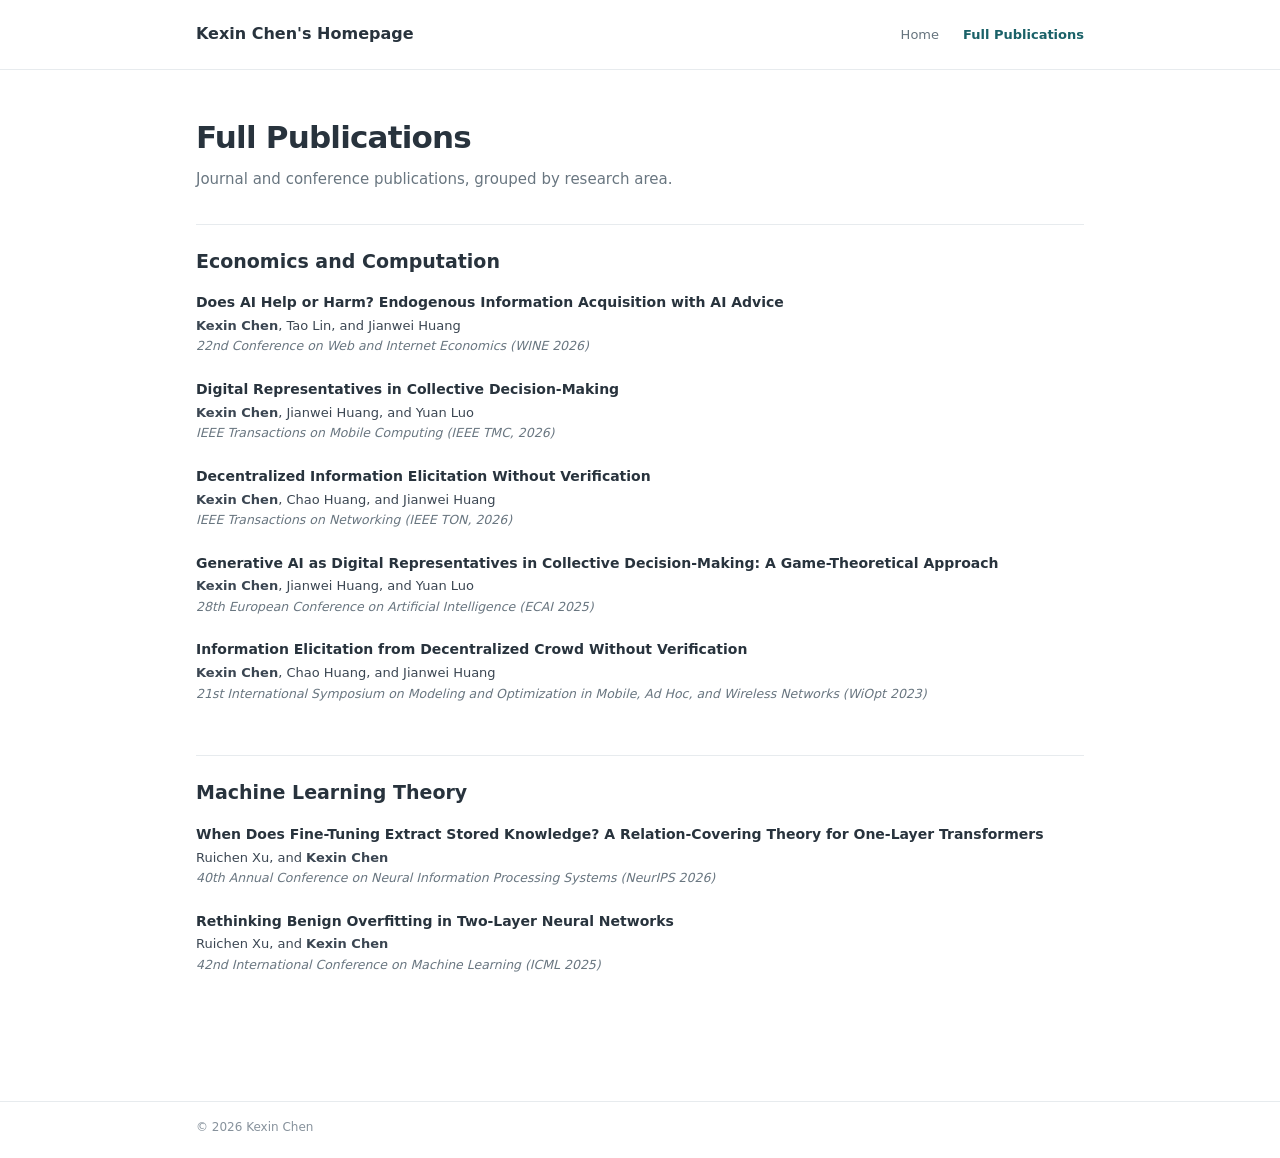
==== publications/index.html @ b124e320 "Install Cloudflare Web Analytics on homepage and publications" ====
<!doctype html>
<html lang="en"><head>
<meta charset="utf-8"><meta name="viewport" content="width=device-width, initial-scale=1">
<meta name="author" content="Kexin Chen">
<meta name="description" content="Full publication list of Kexin Chen.">
<meta name="theme-color" content="#ffffff">
<title>Full Publications | Kexin Chen</title>
<link rel="icon" type="image/png" sizes="256x256" href="../seal-favicon-2026.png?v=12">
<link rel="shortcut icon" type="image/x-icon" href="../favicon.ico?v=12">
<link rel="apple-touch-icon" href="../seal-favicon-2026.png?v=12">
<link rel="stylesheet" href="../assets/style.css?v=12">
</head><body>
<a class="skip" href="#main">Skip to content</a>
<header class="site-header"><div class="wrap nav">
<a class="brand" href="../">Kexin Chen's Homepage</a>
<nav aria-label="Main navigation"><a href="../">Home</a><a href="../publications/" aria-current="page">Full Publications</a></nav>
</div></header>

<main class="wrap pubs-page" id="main">
<h1>Full Publications</h1>
<p class="pubs-intro">Journal and conference publications, grouped by research area.</p>
<section class="content-section"><h2>Economics and Computation</h2><ol class="pub-list"><li class="publication ">
    <a class="paper-title" href="https://arxiv.org/abs/2609.35137" target="_blank" rel="noopener noreferrer">Does AI Help or Harm? Endogenous Information Acquisition with AI Advice</a>
    <div class="paper-authors"><strong>Kexin Chen</strong>, Tao Lin, and Jianwei Huang</div>
    <div class="paper-venue">22nd Conference on Web and Internet Economics (WINE 2026)</div>
    </li><li class="publication ">
    <a class="paper-title" href="https://doi.org/10.1109/TMC.2026.3709177" target="_blank" rel="noopener noreferrer">Digital Representatives in Collective Decision-Making</a>
    <div class="paper-authors"><strong>Kexin Chen</strong>, Jianwei Huang, and Yuan Luo</div>
    <div class="paper-venue">IEEE Transactions on Mobile Computing (IEEE TMC, 2026)</div>
    </li><li class="publication ">
    <a class="paper-title" href="https://doi.org/10.1109/TON.2026.3674784" target="_blank" rel="noopener noreferrer">Decentralized Information Elicitation Without Verification</a>
    <div class="paper-authors"><strong>Kexin Chen</strong>, Chao Huang, and Jianwei Huang</div>
    <div class="paper-venue">IEEE Transactions on Networking (IEEE TON, 2026)</div>
    </li><li class="publication ">
    <a class="paper-title" href="https://doi.org/10.3233/FAIA250950" target="_blank" rel="noopener noreferrer">Generative AI as Digital Representatives in Collective Decision-Making: A Game-Theoretical Approach</a>
    <div class="paper-authors"><strong>Kexin Chen</strong>, Jianwei Huang, and Yuan Luo</div>
    <div class="paper-venue">28th European Conference on Artificial Intelligence (ECAI 2025)</div>
    </li><li class="publication ">
    <a class="paper-title" href="https://doi.org/10.23919/WiOpt58741.2023.10349884" target="_blank" rel="noopener noreferrer">Information Elicitation from Decentralized Crowd Without Verification</a>
    <div class="paper-authors"><strong>Kexin Chen</strong>, Chao Huang, and Jianwei Huang</div>
    <div class="paper-venue">21st International Symposium on Modeling and Optimization in Mobile, Ad Hoc, and Wireless Networks (WiOpt 2023)</div>
    </li></ol></section>
<section class="content-section"><h2>Machine Learning Theory</h2><ol class="pub-list"><li class="publication ">
    <a class="paper-title" href="https://neurips.cc/virtual/2026/poster/151493" target="_blank" rel="noopener noreferrer">When Does Fine-Tuning Extract Stored Knowledge? A Relation-Covering Theory for One-Layer Transformers</a>
    <div class="paper-authors">Ruichen Xu, and <strong>Kexin Chen</strong></div>
    <div class="paper-venue">40th Annual Conference on Neural Information Processing Systems (NeurIPS 2026)</div>
    </li><li class="publication ">
    <a class="paper-title" href="https://proceedings.mlr.press/v267/xu25d.html" target="_blank" rel="noopener noreferrer">Rethinking Benign Overfitting in Two-Layer Neural Networks</a>
    <div class="paper-authors">Ruichen Xu, and <strong>Kexin Chen</strong></div>
    <div class="paper-venue">42nd International Conference on Machine Learning (ICML 2025)</div>
    </li></ol></section>
</main>
<footer class="site-footer"><div class="wrap">© 2026 Kexin Chen</div></footer><!-- Cloudflare Web Analytics -->
<script type='module' src='https://static.cloudflareinsights.com/beacon.min.js' data-cf-beacon='{"token": "80942085161148679ecef67131daa17d"}'></script>
<!-- End Cloudflare Web Analytics -->
</body></html>
---- assets/style.css ----
:root{color-scheme:light;--text:#28333d;--body:#3b4652;--muted:#697680;--accent:#1a6168;--border:#e7ebee;--bg:#fff}
*{box-sizing:border-box}
html{scroll-behavior:smooth}body{margin:0;background:var(--bg);font-family:system-ui,-apple-system,"Segoe UI",Arial,sans-serif;color:var(--body);font-size:15px;line-height:1.65}
a{color:var(--accent);text-decoration:none}a:hover{text-decoration:underline;text-underline-offset:3px}a:focus-visible{outline:2px solid var(--accent);outline-offset:3px}
.wrap{width:min(100%,940px);margin:0 auto;padding:0 26px}
.skip{position:absolute;top:-60px;left:10px;padding:8px 12px;background:white;z-index:5}.skip:focus{top:10px}
.site-header{background:white;border-bottom:1px solid var(--border)}.nav{min-height:69px;display:flex;align-items:center;justify-content:space-between;gap:20px}.brand{font-size:16px;font-weight:700;color:var(--text)}.nav nav{display:flex;align-items:center;gap:24px}.nav nav a{font-size:13px;color:#66747e}.nav nav a[aria-current="page"]{color:var(--accent);font-weight:700}
main{padding-top:40px!important;padding-bottom:75px!important}
h1,h2,h3{color:var(--text)}h1{font-size:clamp(28px,3vw,36px);line-height:1.25;font-weight:700;letter-spacing:-.8px;margin:0 0 6px}h2{font-size:19px;line-height:1.35;margin:0 0 16px;font-weight:700}p{margin:0 0 13px}p:last-child{margin-bottom:0}
.intro-layout{display:grid;grid-template-columns:minmax(0,1fr) 238px;gap:46px;align-items:start;margin-bottom:32px}.intro-copy{padding-top:9px}.intro-copy h1{margin-bottom:18px}.intro-copy .subtitle{font-size:16px;color:var(--accent);margin:0 0 18px}.intro-copy p{line-height:1.77}.position-note{font-weight:500;color:var(--accent);margin-top:15px!important}
.profile-box{display:flex;flex-direction:column;align-items:center;width:238px;padding-top:18px}.profile-photo{display:block;width:160px;height:auto;aspect-ratio:auto;object-fit:contain;border-radius:9px;background:#e9f4f3;box-shadow:0 4px 14px rgba(35,53,58,.075)}.contact-links{display:flex;flex-direction:column;gap:8px;align-items:flex-start;margin-top:14px;max-width:238px}.contact-links a{font-size:12px;font-weight:500;display:inline-flex;align-items:center;gap:9px;white-space:nowrap}.contact-links svg{width:17px;height:17px;flex:0 0 17px}
.content-section{border-top:1px solid var(--border);padding-top:24px;margin-bottom:31px}.education-list{padding:0;margin:0;list-style:none}.timeline-entry{display:grid;grid-template-columns:240px minmax(0,1fr);column-gap:24px;padding:0 0 12px}.timeline-entry:last-child{padding-bottom:0}.period{font-size:13px;color:var(--muted);white-space:normal;line-height:1.65}.entry-name{font-weight:650;color:var(--text)}.entry-subtitle{font-size:13px;color:var(--muted)}
.section-heading{display:flex;align-items:baseline;justify-content:space-between;gap:16px}.all-publications{font-size:12.5px;white-space:nowrap}.pub-list{list-style:none;padding:0;margin:0}.publication{padding:0 0 16px}.publication:last-child{padding:0}.paper-title{font-size:14px;font-weight:650;color:var(--text);line-height:1.5}.paper-authors{font-size:13px}.paper-venue{font-size:12.5px;color:var(--muted);font-style:italic}
.exp-block{margin:0 0 13px}.exp-block:last-child{margin-bottom:0}.exp-head{display:flex;flex-wrap:wrap;align-items:baseline;gap:6px 14px}.exp-head strong{color:var(--text);font-weight:650}.exp-head span{font-size:13px;color:var(--muted)}.courses{margin:5px 0 0 20px;padding:0;font-size:13px;color:var(--body)}.courses li{margin:0 0 3px}.course-code{font-weight:600}.course-term{color:var(--muted)}
.awards{list-style:none;padding:0;margin:0;font-size:13px;line-height:1.65}.awards li{display:grid;grid-template-columns:96px minmax(0,1fr);gap:12px;padding:0 0 7px}.awards li:last-child{padding:0}.award-year{font-size:13px;color:var(--muted)}
.experience-subheading{font-size:14px;font-weight:650;line-height:1.5;color:var(--accent);margin:17px 0 9px}
.entry-metrics{font-size:12.5px;line-height:1.55;color:var(--muted);margin-top:3px}
.award-group+.award-group{margin-top:16px}
.award-subheading{font-size:14px;line-height:1.45;font-weight:650;color:var(--accent);margin:0 0 8px}

.pubs-page{padding-top:48px!important}.pubs-page h1{font-size:31px}.pubs-intro{color:var(--muted);margin:10px 0 32px}.pubs-page .content-section{margin-top:25px}.pubs-page .publication{padding-bottom:20px}
.site-footer{border-top:1px solid var(--border)}.site-footer .wrap{font-size:12px;color:#87929c;padding-top:16px;padding-bottom:20px}
@media(max-width:760px){.intro-layout{grid-template-columns:minmax(0,1fr) 200px;gap:20px}.profile-box{width:200px;padding-top:17px}.timeline-entry{grid-template-columns:176px minmax(0,1fr);column-gap:18px}.period{font-size:12px}}
@media(max-width:620px){.nav{min-height:62px}.brand{font-size:14px}.nav nav{gap:12px}.nav nav a{font-size:12px}main{padding-top:26px!important}.intro-layout{grid-template-columns:1fr;gap:16px}.profile-box{grid-row:auto;width:100%;align-items:flex-start;padding-top:0}.profile-photo{width:132px}.contact-links{align-items:flex-start}.intro-copy{padding-top:2px}.timeline-entry{display:block;padding-bottom:14px}.period{display:block;white-space:normal;margin-bottom:1px}.section-heading{flex-wrap:wrap}.awards li{grid-template-columns:70px 1fr;gap:8px}.wrap{padding-left:18px;padding-right:18px}.pubs-page{padding-top:28px!important}}
@media(prefers-reduced-motion:reduce){html{scroll-behavior:auto}}

/* Emphasize undergraduate academic rankings without changing GPA styling. */
.rank-highlight{font-weight:400;color:#146b63;white-space:nowrap}
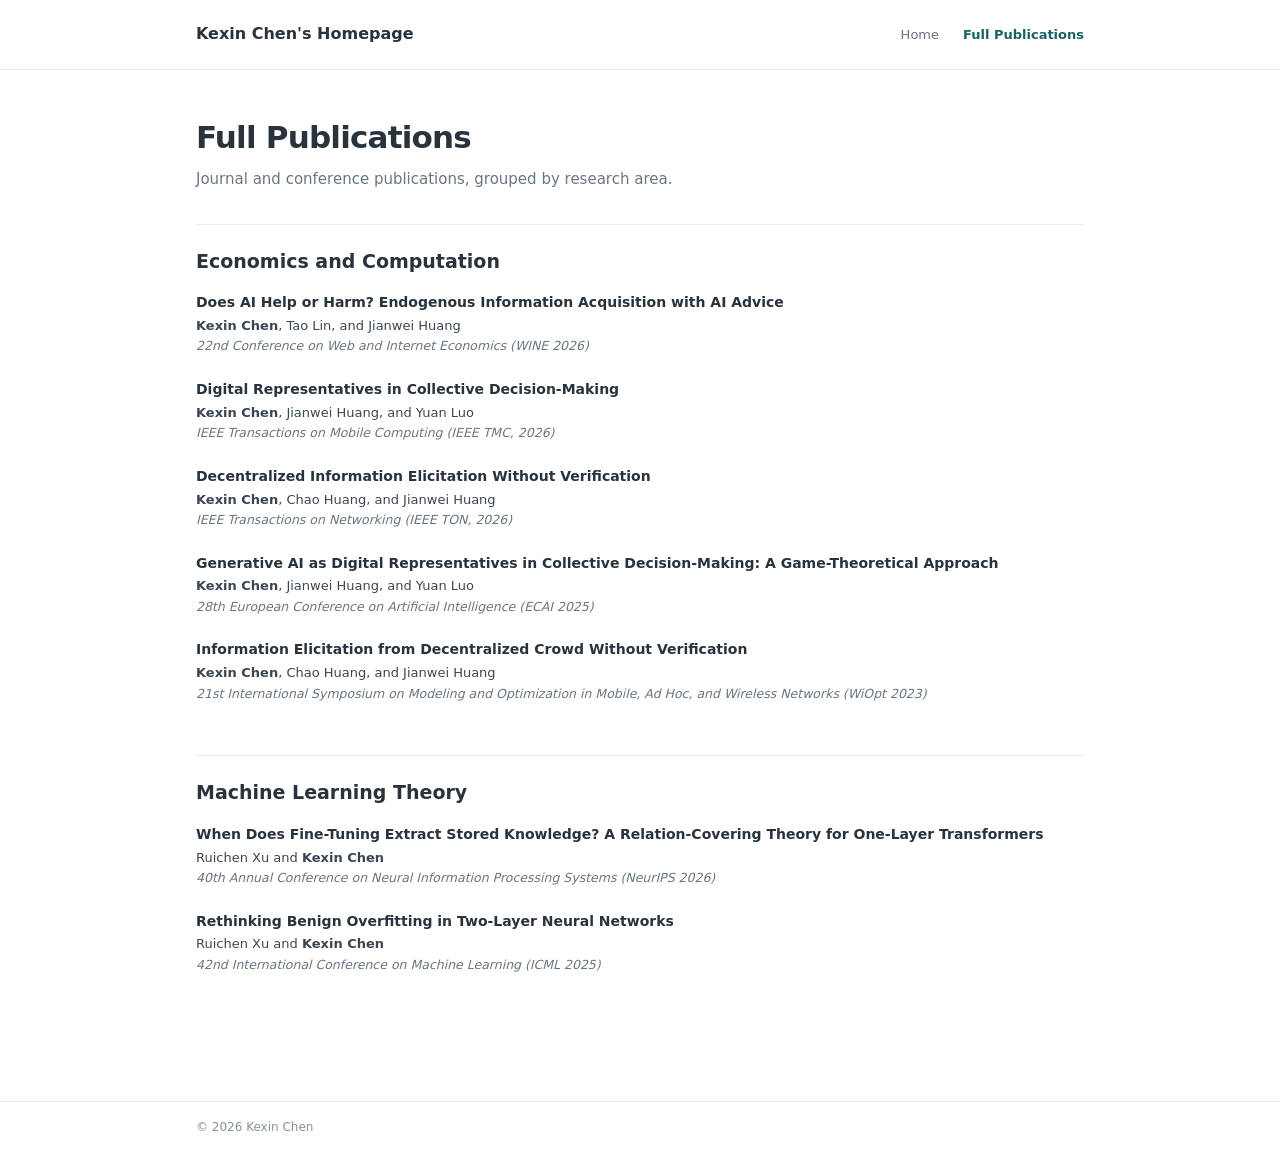
==== commit 23412c24: "Correct coauthor punctuation and narrow-screen navigation" ====
--- a/publications/index.html
+++ b/publications/index.html
@@ -5,10 +5,8 @@
 <meta name="description" content="Full publication list of Kexin Chen.">
 <meta name="theme-color" content="#ffffff">
 <title>Full Publications | Kexin Chen</title>
-<link rel="icon" type="image/png" sizes="256x256" href="../seal-favicon-2026.png?v=12">
-<link rel="shortcut icon" type="image/x-icon" href="../favicon.ico?v=12">
-<link rel="apple-touch-icon" href="../seal-favicon-2026.png?v=12">
-<link rel="stylesheet" href="../assets/style.css?v=12">
+<link rel="icon" type="image/png" sizes="256x256" href="../seal-favicon-2026.png?v=15">
+<link rel="stylesheet" href="../assets/style.css?v=18">
 </head><body>
 <a class="skip" href="#main">Skip to content</a>
 <header class="site-header"><div class="wrap nav">
@@ -42,11 +40,11 @@
     </li></ol></section>
 <section class="content-section"><h2>Machine Learning Theory</h2><ol class="pub-list"><li class="publication ">
     <a class="paper-title" href="https://neurips.cc/virtual/2026/poster/151493" target="_blank" rel="noopener noreferrer">When Does Fine-Tuning Extract Stored Knowledge? A Relation-Covering Theory for One-Layer Transformers</a>
-    <div class="paper-authors">Ruichen Xu, and <strong>Kexin Chen</strong></div>
+    <div class="paper-authors">Ruichen Xu and <strong>Kexin Chen</strong></div>
     <div class="paper-venue">40th Annual Conference on Neural Information Processing Systems (NeurIPS 2026)</div>
     </li><li class="publication ">
     <a class="paper-title" href="https://proceedings.mlr.press/v267/xu25d.html" target="_blank" rel="noopener noreferrer">Rethinking Benign Overfitting in Two-Layer Neural Networks</a>
-    <div class="paper-authors">Ruichen Xu, and <strong>Kexin Chen</strong></div>
+    <div class="paper-authors">Ruichen Xu and <strong>Kexin Chen</strong></div>
     <div class="paper-venue">42nd International Conference on Machine Learning (ICML 2025)</div>
     </li></ol></section>
 </main>
--- a/assets/style.css
+++ b/assets/style.css
@@ -8,7 +8,7 @@
 .site-header{background:white;border-bottom:1px solid var(--border)}.nav{min-height:69px;display:flex;align-items:center;justify-content:space-between;gap:20px}.brand{font-size:16px;font-weight:700;color:var(--text)}.nav nav{display:flex;align-items:center;gap:24px}.nav nav a{font-size:13px;color:#66747e}.nav nav a[aria-current="page"]{color:var(--accent);font-weight:700}
 main{padding-top:40px!important;padding-bottom:75px!important}
 h1,h2,h3{color:var(--text)}h1{font-size:clamp(28px,3vw,36px);line-height:1.25;font-weight:700;letter-spacing:-.8px;margin:0 0 6px}h2{font-size:19px;line-height:1.35;margin:0 0 16px;font-weight:700}p{margin:0 0 13px}p:last-child{margin-bottom:0}
-.intro-layout{display:grid;grid-template-columns:minmax(0,1fr) 238px;gap:46px;align-items:start;margin-bottom:32px}.intro-copy{padding-top:9px}.intro-copy h1{margin-bottom:18px}.intro-copy .subtitle{font-size:16px;color:var(--accent);margin:0 0 18px}.intro-copy p{line-height:1.77}.position-note{font-weight:500;color:var(--accent);margin-top:15px!important}
+.intro-layout{display:grid;grid-template-columns:minmax(0,1fr) 238px;grid-template-areas:"name profile" "copy profile";column-gap:46px;row-gap:0;align-items:start;margin-bottom:32px}.intro-name{grid-area:name;padding-top:9px;margin-bottom:18px}.intro-copy{grid-area:copy;min-width:0}.intro-copy p{line-height:1.77}.profile-box{grid-area:profile}.position-note{font-weight:500;color:var(--accent);margin-top:15px!important}
 .profile-box{display:flex;flex-direction:column;align-items:center;width:238px;padding-top:18px}.profile-photo{display:block;width:160px;height:auto;aspect-ratio:auto;object-fit:contain;border-radius:9px;background:#e9f4f3;box-shadow:0 4px 14px rgba(35,53,58,.075)}.contact-links{display:flex;flex-direction:column;gap:8px;align-items:flex-start;margin-top:14px;max-width:238px}.contact-links a{font-size:12px;font-weight:500;display:inline-flex;align-items:center;gap:9px;white-space:nowrap}.contact-links svg{width:17px;height:17px;flex:0 0 17px}
 .content-section{border-top:1px solid var(--border);padding-top:24px;margin-bottom:31px}.education-list{padding:0;margin:0;list-style:none}.timeline-entry{display:grid;grid-template-columns:240px minmax(0,1fr);column-gap:24px;padding:0 0 12px}.timeline-entry:last-child{padding-bottom:0}.period{font-size:13px;color:var(--muted);white-space:normal;line-height:1.65}.entry-name{font-weight:650;color:var(--text)}.entry-subtitle{font-size:13px;color:var(--muted)}
 .section-heading{display:flex;align-items:baseline;justify-content:space-between;gap:16px}.all-publications{font-size:12.5px;white-space:nowrap}.pub-list{list-style:none;padding:0;margin:0}.publication{padding:0 0 16px}.publication:last-child{padding:0}.paper-title{font-size:14px;font-weight:650;color:var(--text);line-height:1.5}.paper-authors{font-size:13px}.paper-venue{font-size:12.5px;color:var(--muted);font-style:italic}
@@ -27,3 +27,22 @@
 
 /* Emphasize undergraduate academic rankings without changing GPA styling. */
 .rank-highlight{font-weight:400;color:#146b63;white-space:nowrap}
+
+/* Small screens: semantic order is name, photo/contacts, then bio. */
+@media (max-width:780px) {
+  .intro-layout {display:flex;flex-direction:column;gap:14px;}
+  .intro-name {padding-top:0;margin:0;}
+  .profile-box {width:100%;padding-top:0;align-items:flex-start;grid-area:auto;}
+  .profile-photo {width:132px;height:auto;max-width:100%;}
+  .contact-links {margin-top:11px;align-items:flex-start;}
+  .intro-copy {padding-top:0;width:100%;grid-area:auto;}
+  .intro-copy > p:first-child {margin-top:0;}
+  .intro-copy > .position-note {margin-top:13px!important;}
+}
+/* Prevent header overflow on narrow phones; keep contact links easy to tap. */
+@media (max-width:390px) {
+  .nav {flex-wrap:wrap;justify-content:flex-start;row-gap:5px;padding-top:12px;padding-bottom:11px;}
+  .nav nav {width:100%;gap:18px;}
+  .nav nav a {padding-top:3px;padding-bottom:3px;}
+  .contact-links a {font-size:13px;min-height:28px;white-space:normal;overflow-wrap:anywhere;}
+}
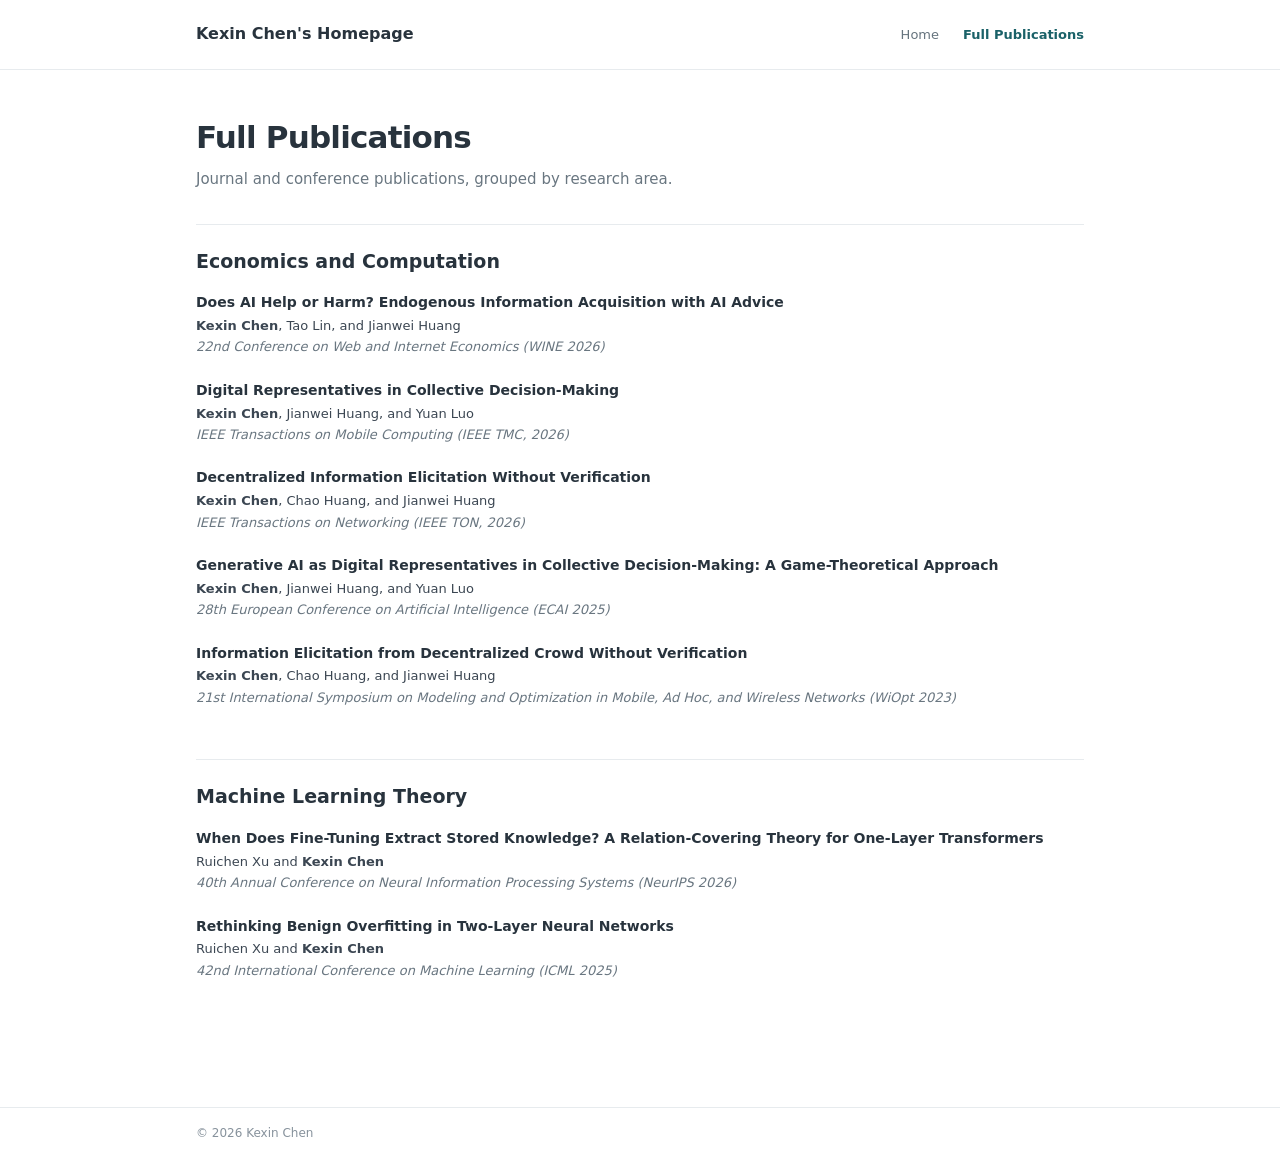
==== commit 3e6fab86: "Slightly increase publication venue font size" ====
--- a/publications/index.html
+++ b/publications/index.html
@@ -6,7 +6,7 @@
 <meta name="theme-color" content="#ffffff">
 <title>Full Publications | Kexin Chen</title>
 <link rel="icon" type="image/png" sizes="256x256" href="../seal-favicon-2026.png?v=15">
-<link rel="stylesheet" href="../assets/style.css?v=18">
+<link rel="stylesheet" href="../assets/style.css?v=19">
 </head><body>
 <a class="skip" href="#main">Skip to content</a>
 <header class="site-header"><div class="wrap nav">
--- a/assets/style.css
+++ b/assets/style.css
@@ -11,7 +11,7 @@
 .intro-layout{display:grid;grid-template-columns:minmax(0,1fr) 238px;grid-template-areas:"name profile" "copy profile";column-gap:46px;row-gap:0;align-items:start;margin-bottom:32px}.intro-name{grid-area:name;padding-top:9px;margin-bottom:18px}.intro-copy{grid-area:copy;min-width:0}.intro-copy p{line-height:1.77}.profile-box{grid-area:profile}.position-note{font-weight:500;color:var(--accent);margin-top:15px!important}
 .profile-box{display:flex;flex-direction:column;align-items:center;width:238px;padding-top:18px}.profile-photo{display:block;width:160px;height:auto;aspect-ratio:auto;object-fit:contain;border-radius:9px;background:#e9f4f3;box-shadow:0 4px 14px rgba(35,53,58,.075)}.contact-links{display:flex;flex-direction:column;gap:8px;align-items:flex-start;margin-top:14px;max-width:238px}.contact-links a{font-size:12px;font-weight:500;display:inline-flex;align-items:center;gap:9px;white-space:nowrap}.contact-links svg{width:17px;height:17px;flex:0 0 17px}
 .content-section{border-top:1px solid var(--border);padding-top:24px;margin-bottom:31px}.education-list{padding:0;margin:0;list-style:none}.timeline-entry{display:grid;grid-template-columns:240px minmax(0,1fr);column-gap:24px;padding:0 0 12px}.timeline-entry:last-child{padding-bottom:0}.period{font-size:13px;color:var(--muted);white-space:normal;line-height:1.65}.entry-name{font-weight:650;color:var(--text)}.entry-subtitle{font-size:13px;color:var(--muted)}
-.section-heading{display:flex;align-items:baseline;justify-content:space-between;gap:16px}.all-publications{font-size:12.5px;white-space:nowrap}.pub-list{list-style:none;padding:0;margin:0}.publication{padding:0 0 16px}.publication:last-child{padding:0}.paper-title{font-size:14px;font-weight:650;color:var(--text);line-height:1.5}.paper-authors{font-size:13px}.paper-venue{font-size:12.5px;color:var(--muted);font-style:italic}
+.section-heading{display:flex;align-items:baseline;justify-content:space-between;gap:16px}.all-publications{font-size:12.5px;white-space:nowrap}.pub-list{list-style:none;padding:0;margin:0}.publication{padding:0 0 16px}.publication:last-child{padding:0}.paper-title{font-size:14px;font-weight:650;color:var(--text);line-height:1.5}.paper-authors{font-size:13px}.paper-venue{font-size:13px;color:var(--muted);font-style:italic}
 .exp-block{margin:0 0 13px}.exp-block:last-child{margin-bottom:0}.exp-head{display:flex;flex-wrap:wrap;align-items:baseline;gap:6px 14px}.exp-head strong{color:var(--text);font-weight:650}.exp-head span{font-size:13px;color:var(--muted)}.courses{margin:5px 0 0 20px;padding:0;font-size:13px;color:var(--body)}.courses li{margin:0 0 3px}.course-code{font-weight:600}.course-term{color:var(--muted)}
 .awards{list-style:none;padding:0;margin:0;font-size:13px;line-height:1.65}.awards li{display:grid;grid-template-columns:96px minmax(0,1fr);gap:12px;padding:0 0 7px}.awards li:last-child{padding:0}.award-year{font-size:13px;color:var(--muted)}
 .experience-subheading{font-size:14px;font-weight:650;line-height:1.5;color:var(--accent);margin:17px 0 9px}
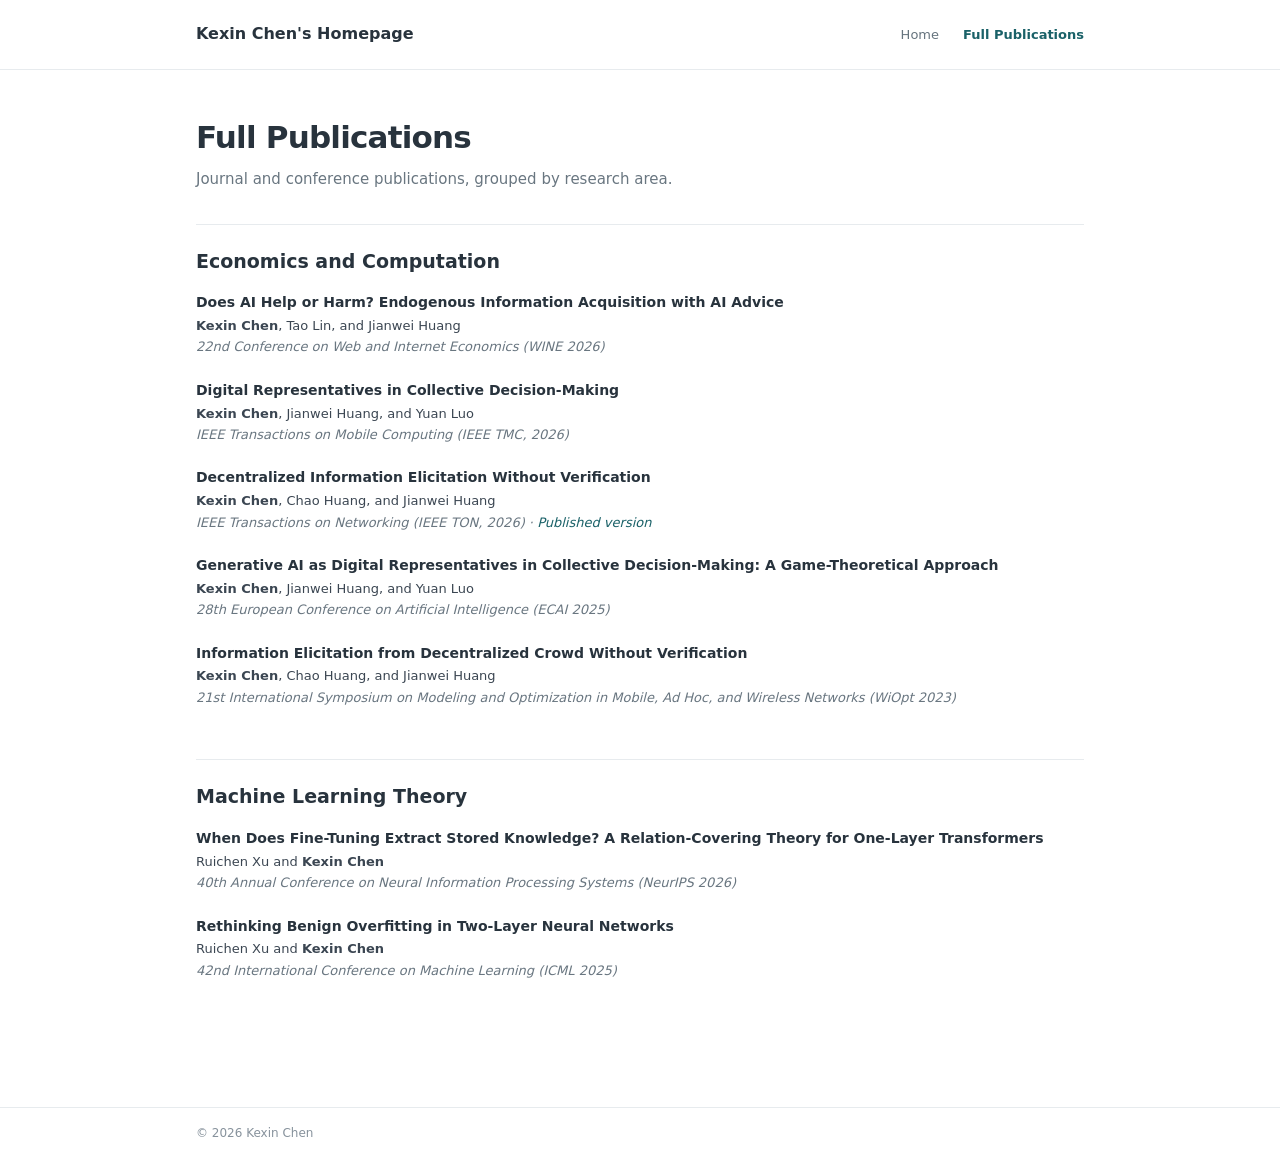
==== commit e9811df3: "Link DIEWV title to the paper PDF" ====
--- a/publications/index.html
+++ b/publications/index.html
@@ -26,9 +26,9 @@
     <div class="paper-authors"><strong>Kexin Chen</strong>, Jianwei Huang, and Yuan Luo</div>
     <div class="paper-venue">IEEE Transactions on Mobile Computing (IEEE TMC, 2026)</div>
     </li><li class="publication ">
-    <a class="paper-title" href="https://doi.org/10.1109/TON.2026.3674784" target="_blank" rel="noopener noreferrer">Decentralized Information Elicitation Without Verification</a>
+    <a class="paper-title" href="DIEWV.pdf" target="_blank" rel="noopener noreferrer">Decentralized Information Elicitation Without Verification</a>
     <div class="paper-authors"><strong>Kexin Chen</strong>, Chao Huang, and Jianwei Huang</div>
-    <div class="paper-venue">IEEE Transactions on Networking (IEEE TON, 2026)</div>
+    <div class="paper-venue">IEEE Transactions on Networking (IEEE TON, 2026) · <a href="https://doi.org/10.1109/TON.2026.3674784" target="_blank" rel="noopener noreferrer">Published version</a></div>
     </li><li class="publication ">
     <a class="paper-title" href="https://doi.org/10.3233/FAIA250950" target="_blank" rel="noopener noreferrer">Generative AI as Digital Representatives in Collective Decision-Making: A Game-Theoretical Approach</a>
     <div class="paper-authors"><strong>Kexin Chen</strong>, Jianwei Huang, and Yuan Luo</div>
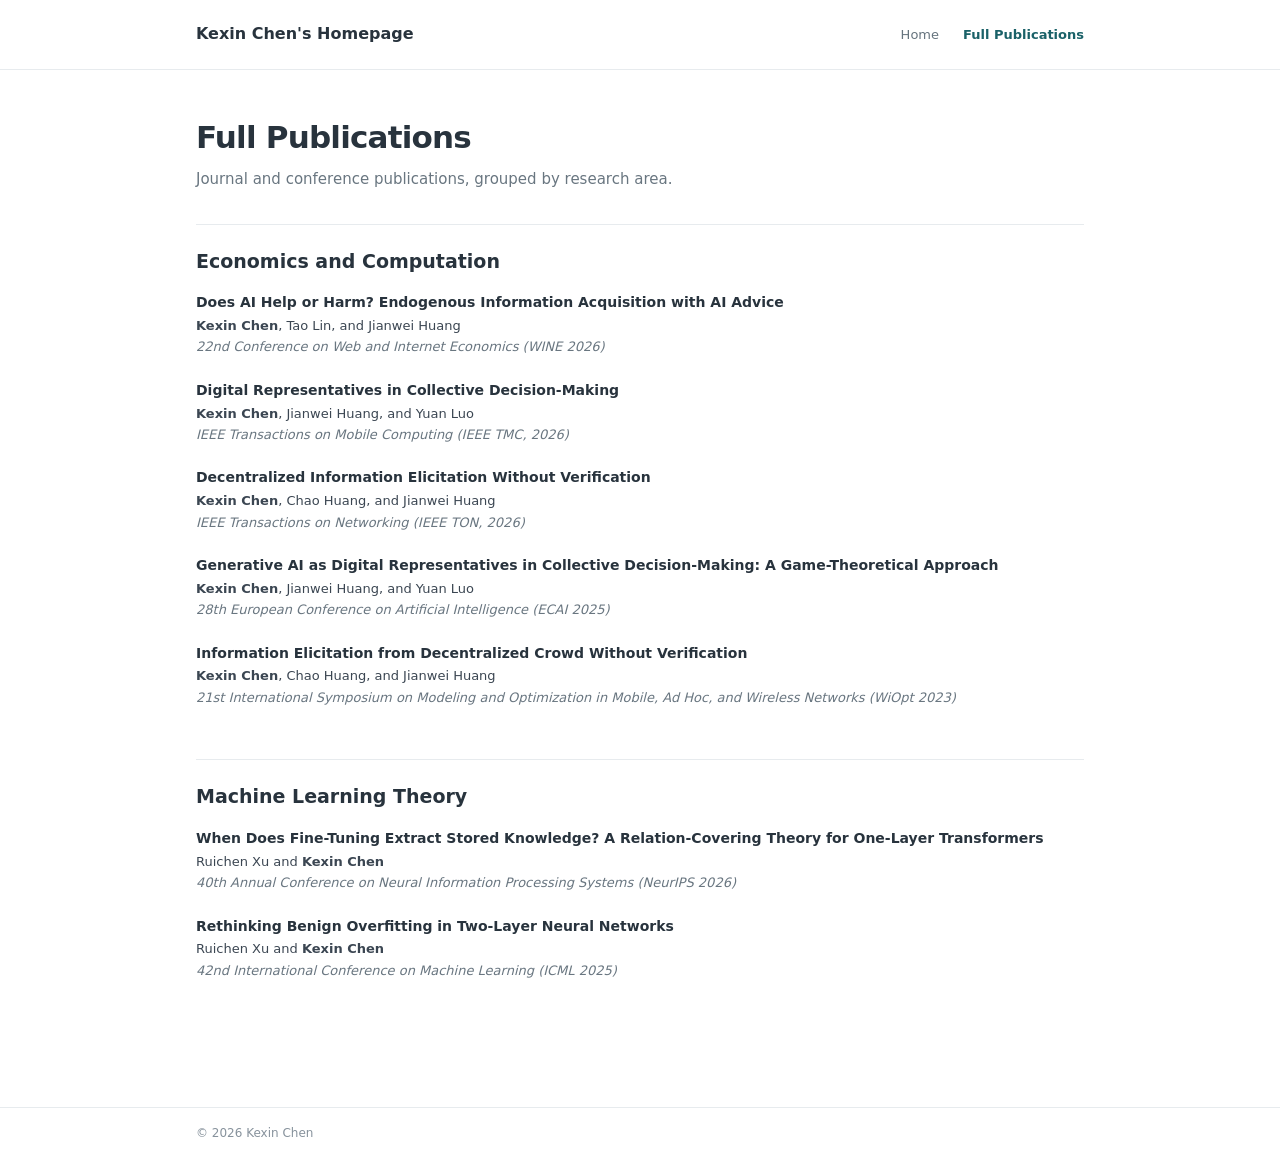
==== commit 64dcca4f: "Remove published-version link from DIEWV listing" ====
--- a/publications/index.html
+++ b/publications/index.html
@@ -28,7 +28,7 @@
     </li><li class="publication ">
     <a class="paper-title" href="DIEWV.pdf" target="_blank" rel="noopener noreferrer">Decentralized Information Elicitation Without Verification</a>
     <div class="paper-authors"><strong>Kexin Chen</strong>, Chao Huang, and Jianwei Huang</div>
-    <div class="paper-venue">IEEE Transactions on Networking (IEEE TON, 2026) · <a href="https://doi.org/10.1109/TON.2026.3674784" target="_blank" rel="noopener noreferrer">Published version</a></div>
+    <div class="paper-venue">IEEE Transactions on Networking (IEEE TON, 2026)</div>
     </li><li class="publication ">
     <a class="paper-title" href="https://doi.org/10.3233/FAIA250950" target="_blank" rel="noopener noreferrer">Generative AI as Digital Representatives in Collective Decision-Making: A Game-Theoretical Approach</a>
     <div class="paper-authors"><strong>Kexin Chen</strong>, Jianwei Huang, and Yuan Luo</div>
